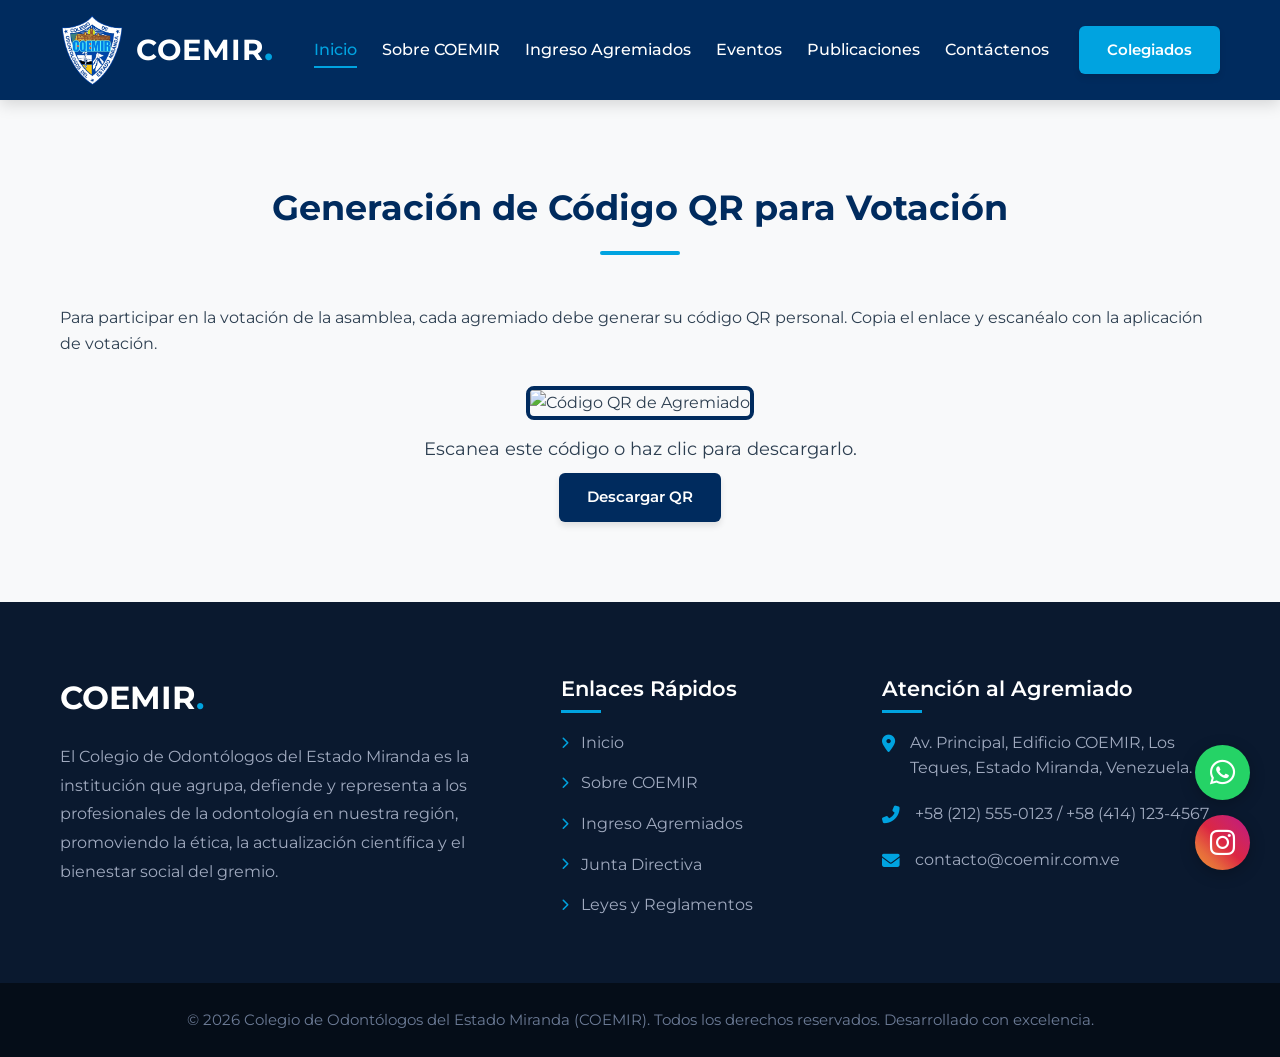
==== agremiados.html @ 99096fc9 "Add files via upload" ====
<!DOCTYPE html>
<html lang="es">

<head>
    <meta charset="UTF-8">
    <meta name="viewport" content="width=device-width, initial-scale=1.0">
    <meta name="description"
        content="Página privada de ingreso de agremiados del COEMIR – generación de código QR para votación.">
    <title>Ingreso Agremiados | COEMIR</title>
    <!-- Google Fonts: Montserrat -->
    <link rel="preconnect" href="https://fonts.googleapis.com">
    <link rel="preconnect" href="https://fonts.gstatic.com" crossorigin>
    <link href="https://fonts.googleapis.com/css2?family=Montserrat:wght@300;400;500;600;700&display=swap"
        rel="stylesheet">
    <!-- FontAwesome for Icons -->
    <link rel="stylesheet" href="https://cdnjs.cloudflare.com/ajax/libs/font-awesome/6.4.0/css/all.min.css">
    <link rel="stylesheet" href="styles.css">
</head>

<body>
    <!-- HEADER -->
    <header class="header">
        <div class="container header-container">
            <div class="logo">
                <a href="index.html">
                    <img src="COEMIR.png" alt="COEMIR - Inicio" class="logo-img">
                    <h1>COEMIR</h1>
                </a>
            </div>
            <button class="mobile-menu-toggle" id="mobile-menu-toggle" aria-label="Abrir menú">
                <i class="fas fa-bars"></i>
            </button>
            <nav class="main-nav" id="main-nav">
                <ul class="nav-links">
                    <li><a href="index.html" class="active">Inicio</a></li>
                    <li><a href="#">Sobre COEMIR</a></li>
                    <li><a href="agremiados.html">Ingreso Agremiados</a></li>
                    <li><a href="#">Eventos</a></li>
                    <li><a href="#">Publicaciones</a></li>
                    <li><a href="contacto.html">Contáctenos</a></li>
                </ul>
                <a href="#" class="btn btn-secondary">Colegiados</a>
            </nav>
        </div>
    </header>

    <!-- AGREMIA DOS SECTION -->
    <section class="agremiados-section section-bg" style="padding: 80px 0;">
        <div class="container">
            <div class="section-header">
                <h2>Generación de Código QR para Votación</h2>
                <div class="divider"></div>
            </div>
            <p class="intro-text">Para participar en la votación de la asamblea, cada agremiado debe generar su código
                QR personal. Copia el enlace y escanéalo con la aplicación de votación.</p>
            <div class="qr-generator" style="margin-top: 30px; text-align: center;">
                <!-- Placeholder QR image – reemplazar con generación dinámica cuando sea necesario -->
                <img src="https://api.qrserver.com/v1/create-qr-code/?size=200x200&data=COEMIR-AGREMIADO"
                    alt="Código QR de Agremiado" class="qr-image"
                    style="border: 4px solid var(--primary-color); border-radius: 8px;">
                <p style="margin-top: 15px; font-size: 1.1rem; color: var(--text-dark);">Escanea este código o haz clic
                    para descargarlo.</p>
                <a href="https://api.qrserver.com/v1/create-qr-code/?size=200x200&data=COEMIR-AGREMIADO"
                    download="coemir-qr.png" class="btn btn-primary"
                    style="margin-top: 10px; display: inline-block;">Descargar QR</a>
            </div>
        </div>
    </section>

    <!-- BOTONES FLOTANTES -->
    <div class="floating-social">
        <a href="https://wa.me/582125550123" class="float-btn whatsapp" aria-label="Contáctanos por WhatsApp"><i
                class="fab fa-whatsapp"></i></a>
        <a href="#" class="float-btn instagram" aria-label="Síguenos en Instagram"><i class="fab fa-instagram"></i></a>
    </div>

    <!-- FOOTER -->
    <footer class="footer">
        <div class="container footer-grid">
            <div class="footer-about">
                <h2 class="footer-logo">COEMIR</h2>
                <p>El Colegio de Odontólogos del Estado Miranda es la institución que agrupa, defiende y representa a
                    los profesionales de la odontología en nuestra región, promoviendo la ética, la actualización
                    científica y el bienestar social del gremio.</p>
            </div>
            <div class="footer-links">
                <h3>Enlaces Rápidos</h3>
                <ul>
                    <li><a href="index.html"><i class="fas fa-chevron-right"></i> Inicio</a></li>
                    <li><a href="#"><i class="fas fa-chevron-right"></i> Sobre COEMIR</a></li>
                    <li><a href="agremiados.html"><i class="fas fa-chevron-right"></i> Ingreso Agremiados</a></li>
                    <li><a href="#"><i class="fas fa-chevron-right"></i> Junta Directiva</a></li>
                    <li><a href="#"><i class="fas fa-chevron-right"></i> Leyes y Reglamentos</a></li>
                </ul>
            </div>
            <div class="footer-contact">
                <h3>Atención al Agremiado</h3>
                <p><i class="fas fa-map-marker-alt"></i> Av. Principal, Edificio COEMIR, Los Teques, Estado Miranda,
                    Venezuela.</p>
                <p><i class="fas fa-phone-alt"></i> +58 (212) 555‑0123 / +58 (414) 123‑4567</p>
                <p><i class="fas fa-envelope"></i> contacto@coemir.com.ve</p>
            </div>
        </div>
        <div class="footer-bottom">
            <div class="container">
                <p>&copy; 2026 Colegio de Odontólogos del Estado Miranda (COEMIR). Todos los derechos reservados.
                    Desarrollado con excelencia.</p>
            </div>
        </div>
    </footer>

    <!-- Scripts -->
    <script src="script.js"></script>
</body>

</html>
---- styles.css ----
/* VARIABLES DE IDENTIDAD VISUAL Y DISEÑO */
:root {
    /* Colores Principales (Extraídos de las indicaciones) */
    --primary-color: #002B5E;
    /* Azul oscuro rey (Borde del escudo) */
    --primary-light: #003e87;
    --secondary-color: #00A3E0;
    /* Azul claro / Celeste (Letras COEMIR) */
    --secondary-dark: #0084b5;

    /* Colores Neutros y Fondos */
    --bg-light: #F8F9FA;
    /* Gris muy claro para alternar secciones */
    --bg-white: #FFFFFF;
    --text-dark: #2C3E50;
    --text-muted: #6C757D;
    --border-color: #E9ECEF;
    --footer-bg: #0A192F;
    /* Fondo ultra oscuro para el footer */
}

/* RESET BÁSICO Y TIPOGRAFÍA */
* {
    margin: 0;
    padding: 0;
    box-sizing: border-box;
}

body {
    font-family: 'Montserrat', sans-serif;
    color: var(--text-dark);
    line-height: 1.6;
    background-color: var(--bg-white);
    overflow-x: hidden;
}

a {
    text-decoration: none;
    color: inherit;
    transition: all 0.3s ease;
}

ul {
    list-style: none;
}

.container {
    width: 100%;
    max-width: 1200px;
    margin: 0 auto;
    padding: 0 20px;
}

/* COMPONENTES: BOTONES */
.btn {
    display: inline-block;
    padding: 12px 28px;
    border-radius: 6px;
    font-weight: 600;
    font-size: 0.95rem;
    text-align: center;
    cursor: pointer;
    border: none;
    transition: all 0.3s cubic-bezier(0.25, 0.8, 0.25, 1);
    box-shadow: 0 4px 6px rgba(0, 0, 0, 0.1);
}

.btn:active {
    transform: translateY(2px);
}

.btn-primary {
    background-color: var(--primary-color);
    color: var(--bg-white);
}

.btn-primary:hover {
    background-color: var(--primary-light);
    color: var(--bg-white);
    box-shadow: 0 6px 12px rgba(0, 43, 94, 0.2);
}

.btn-secondary {
    background-color: var(--secondary-color);
    color: var(--bg-white);
}

.btn-secondary:hover {
    background-color: var(--secondary-dark);
    color: var(--bg-white);
    box-shadow: 0 6px 12px rgba(0, 163, 224, 0.25);
}

.btn-outline {
    background-color: transparent;
    color: var(--primary-color);
    border: 2px solid var(--primary-color);
    box-shadow: none;
}

.btn-outline:hover {
    background-color: var(--primary-color);
    color: var(--bg-white);
    box-shadow: 0 4px 8px rgba(0, 43, 94, 0.15);
}

/* 1. HEADER (FIJO) Y NAVEGACIÓN (Mobile First) */
.header {
    background-color: var(--primary-color);
    color: var(--bg-white);
    position: sticky;
    top: 0;
    width: 100%;
    z-index: 1000;
    box-shadow: 0 4px 15px rgba(0, 0, 0, 0.15);
}

.header-container {
    display: flex;
    justify-content: space-between;
    align-items: center;
    padding: 15px 20px;
}

.logo a {
    display: flex;
    align-items: center;
    gap: 12px;
}

.logo-img {
    max-height: 70px;
    width: auto;
    display: block;
    object-fit: contain;
}

.logo h1 {
    font-size: 1.8rem;
    font-weight: 700;
    color: var(--bg-white);
    letter-spacing: 1px;
    margin: 0;
}

.logo h1::after {
    content: '.';
    color: var(--secondary-color);
    font-size: 2.2rem;
    line-height: 0;
}

/* Menú Móvil - Toggle */
.mobile-menu-toggle {
    display: block;
    background: transparent;
    border: none;
    color: var(--bg-white);
    font-size: 1.6rem;
    cursor: pointer;
    transition: color 0.3s;
}

.mobile-menu-toggle:hover {
    color: var(--secondary-color);
}

/* Navegación principal */
.main-nav {
    display: none;
    width: 100%;
    position: absolute;
    top: 100%;
    left: 0;
    background-color: var(--primary-color);
    flex-direction: column;
    padding: 0 20px 25px 20px;
    box-shadow: 0 10px 15px rgba(0, 0, 0, 0.1);
}

.main-nav.show {
    display: flex;
    animation: fadeInDown 0.3s ease forwards;
}

@keyframes fadeInDown {
    from {
        opacity: 0;
        transform: translateY(-10px);
    }

    to {
        opacity: 1;
        transform: translateY(0);
    }
}

.nav-links {
    display: flex;
    flex-direction: column;
    gap: 15px;
    margin-bottom: 25px;
    margin-top: 10px;
}

.nav-links li a {
    font-weight: 500;
    font-size: 1rem;
    padding: 8px 0;
    display: block;
    position: relative;
}

.nav-links li a:hover,
.nav-links li a.active {
    color: var(--secondary-color);
}

/* Animación sutil en los enlaces */
.nav-links li a::after {
    content: '';
    position: absolute;
    bottom: 0;
    left: 0;
    width: 0;
    height: 2px;
    background-color: var(--secondary-color);
    transition: width 0.3s ease;
}

.nav-links li a:hover::after,
.nav-links li a.active::after {
    width: 100%;
}

/* Diseño Desktop del Header */
@media (min-width: 992px) {
    .mobile-menu-toggle {
        display: none;
    }

    .main-nav {
        display: flex;
        position: static;
        flex-direction: row;
        align-items: center;
        width: auto;
        padding: 0;
        box-shadow: none;
        animation: none;
    }

    .nav-links {
        flex-direction: row;
        gap: 25px;
        margin-bottom: 0;
        margin-right: 30px;
        margin-top: 0;
    }

    .nav-links li a {
        padding: 5px 0;
    }
}

/* 2. HERO SECTION */
.hero {
    position: relative;
    height: 80vh;
    min-height: 550px;
    background-image: url('https://images.unsplash.com/photo-1598256989800-fea5ce5146f2?auto=format&fit=crop&q=80&w=1920');
    background-size: cover;
    background-position: center;
    background-repeat: no-repeat;
    display: flex;
    align-items: center;
    justify-content: center;
    text-align: center;
    color: var(--bg-white);
}

.hero-overlay {
    position: absolute;
    top: 0;
    left: 0;
    width: 100%;
    height: 100%;
    /* Gradiente oscuro basado en el color primario */
    background: linear-gradient(to right, rgba(0, 43, 94, 0.85), rgba(0, 43, 94, 0.6));
    z-index: 1;
}

.hero-content {
    position: relative;
    z-index: 2;
    max-width: 850px;
    padding: 20px;
}

.hero-content h2 {
    font-size: 2.2rem;
    font-weight: 700;
    margin-bottom: 25px;
    line-height: 1.2;
    text-shadow: 2px 2px 5px rgba(0, 0, 0, 0.3);
}

.hero-content p {
    font-size: 1.1rem;
    margin-bottom: 35px;
    font-weight: 400;
    opacity: 0.95;
}

/* Controles carrusel */
.carousel-control {
    position: absolute;
    top: 50%;
    transform: translateY(-50%);
    background: rgba(255, 255, 255, 0.15);
    color: var(--bg-white);
    border: 2px solid transparent;
    width: 55px;
    height: 55px;
    border-radius: 50%;
    font-size: 1.5rem;
    cursor: pointer;
    z-index: 2;
    transition: all 0.3s;
    display: none;
    /* Oculto en móvil */
    backdrop-filter: blur(5px);
}

.carousel-control:hover {
    background: var(--secondary-color);
    border-color: var(--secondary-color);
    transform: translateY(-50%) scale(1.05);
}

.carousel-control.prev {
    left: 30px;
}

.carousel-control.next {
    right: 30px;
}

@media (min-width: 768px) {
    .hero-content h2 {
        font-size: 3.5rem;
    }

    .hero-content p {
        font-size: 1.3rem;
    }

    .carousel-control {
        display: flex;
        align-items: center;
        justify-content: center;
    }
}

/* 3. SECCIÓN CONTENIDO 1: NOTICIAS Y EVENTOS */
.section-bg {
    background-color: var(--bg-light);
    /* Fondo alternativo */
    padding: 80px 0;
}

.section-header {
    text-align: center;
    margin-bottom: 50px;
}

.section-header h2 {
    font-size: 2.2rem;
    color: var(--primary-color);
    margin-bottom: 15px;
    font-weight: 700;
}

.divider {
    height: 4px;
    width: 80px;
    background-color: var(--secondary-color);
    margin: 0 auto;
    border-radius: 4px;
}

/* CSS Grid para las Tarjetas */
.cards-grid {
    display: grid;
    grid-template-columns: 1fr;
    gap: 30px;
    margin-bottom: 10px;
}

@media (min-width: 768px) {
    .cards-grid {
        grid-template-columns: repeat(2, 1fr);
    }
}

@media (min-width: 1024px) {
    .cards-grid {
        grid-template-columns: repeat(3, 1fr);
    }
}

.card {
    background: var(--bg-white);
    border-radius: 12px;
    overflow: hidden;
    box-shadow: 0 10px 30px rgba(0, 0, 0, 0.06);
    transition: transform 0.3s ease, box-shadow 0.3s ease;
    display: flex;
    flex-direction: column;
}

.card:hover {
    transform: translateY(-10px);
    box-shadow: 0 15px 40px rgba(0, 0, 0, 0.12);
}

.card-img-top {
    height: 220px;
    background-size: cover;
    background-position: center;
    transition: transform 0.5s ease;
}

.card:hover .card-img-top {
    transform: scale(1.05);
}

/* Wrapper necesario por el overflow: hidden y el transform de la imagen */
.card {
    position: relative;
    z-index: 1;
}

.card-img-top {
    position: relative;
    z-index: 0;
}

.card-body {
    position: relative;
    z-index: 2;
    background: var(--bg-white);
}

.card-body {
    padding: 30px;
    flex-grow: 1;
    display: flex;
    flex-direction: column;
}

.card-date {
    display: inline-block;
    font-size: 0.85rem;
    color: var(--secondary-color);
    margin-bottom: 15px;
    font-weight: 600;
    text-transform: uppercase;
    letter-spacing: 0.5px;
}

.card-body h3 {
    font-size: 1.3rem;
    color: var(--primary-color);
    margin-bottom: 15px;
    line-height: 1.4;
    font-weight: 700;
}

.card-body p {
    color: var(--text-muted);
    font-size: 0.95rem;
    margin-bottom: 25px;
    flex-grow: 1;
}

.read-more {
    font-weight: 600;
    color: var(--primary-color);
    display: inline-flex;
    align-items: center;
    gap: 8px;
    font-size: 0.95rem;
}

.read-more i {
    transition: transform 0.3s ease;
}

.read-more:hover {
    color: var(--secondary-color);
}

.read-more:hover i {
    transform: translateX(5px);
}

/* 4. SECCIÓN CONTENIDO 2: INFORMACIÓN Y SERVICIOS */
.services {
    padding: 90px 0;
    background-color: var(--bg-white);
    /* Fondo principal */
}

.services-container {
    display: grid;
    grid-template-columns: 1fr;
    gap: 30px;
}

@media (min-width: 768px) {
    .services-container {
        grid-template-columns: repeat(3, 1fr);
    }
}

.service-box {
    padding: 50px 30px;
    background: var(--bg-white);
    border-radius: 12px;
    text-align: center;
    border: 1px solid var(--border-color);
    border-bottom: 5px solid transparent;
    transition: all 0.3s ease;
}

.service-box:hover {
    border-bottom-color: var(--secondary-color);
    transform: translateY(-5px);
    box-shadow: 0 15px 30px rgba(0, 0, 0, 0.08);
}

.service-box.highlighted {
    background: var(--primary-color);
    color: var(--bg-white);
    border-color: var(--primary-color);
    border-bottom-color: var(--secondary-color);
}

.service-box.highlighted:hover {
    box-shadow: 0 15px 30px rgba(0, 43, 94, 0.2);
}

.service-icon {
    font-size: 3.5rem;
    color: var(--secondary-color);
    margin-bottom: 25px;
    transition: transform 0.3s ease;
}

.service-box:hover .service-icon {
    transform: scale(1.1);
}

.service-box h3 {
    font-size: 1.4rem;
    margin-bottom: 20px;
    color: var(--primary-color);
    font-weight: 700;
}

.service-box.highlighted h3 {
    color: var(--bg-white);
}

.service-box p {
    color: var(--text-muted);
    margin-bottom: 30px;
    font-size: 1rem;
}

.service-box.highlighted p {
    color: rgba(255, 255, 255, 0.85);
}

.btn-link {
    font-weight: 600;
    color: var(--primary-color);
    display: inline-flex;
    align-items: center;
    gap: 5px;
    font-size: 1rem;
}

.service-box.highlighted .btn-link {
    color: var(--secondary-color);
}

.btn-link:hover {
    color: var(--secondary-color);
}

.service-box.highlighted .btn-link:hover {
    color: var(--bg-white);
}

/* 5. BOTONES FLOTANTES */
.floating-social {
    position: fixed;
    bottom: 30px;
    right: 30px;
    display: flex;
    flex-direction: column;
    gap: 15px;
    z-index: 1000;
}

.float-btn {
    width: 55px;
    height: 55px;
    border-radius: 50%;
    display: flex;
    align-items: center;
    justify-content: center;
    color: white;
    font-size: 1.8rem;
    box-shadow: 0 4px 15px rgba(0, 0, 0, 0.25);
    transition: all 0.3s cubic-bezier(0.175, 0.885, 0.32, 1.275);
}

.float-btn:hover {
    transform: scale(1.15);
    color: white;
}

.whatsapp {
    background-color: #25D366;
}

.whatsapp:hover {
    background-color: #20b858;
}

.instagram {
    background: linear-gradient(45deg, #f09433 0%, #e6683c 25%, #dc2743 50%, #cc2366 75%, #bc1888 100%);
}

.instagram:hover {
    box-shadow: 0 6px 20px rgba(188, 24, 136, 0.4);
}

/* 6. FOOTER */
.footer {
    background-color: var(--footer-bg);
    color: #a0aabf;
    padding-top: 70px;
}

.footer-grid {
    display: grid;
    grid-template-columns: 1fr;
    gap: 50px;
    margin-bottom: 50px;
}

@media (min-width: 768px) {
    .footer-grid {
        grid-template-columns: repeat(2, 1fr);
    }
}

@media (min-width: 1024px) {
    .footer-grid {
        grid-template-columns: 2fr 1.2fr 1.5fr;
        /* Proporciones ajustadas */
    }
}

.footer h3 {
    color: var(--bg-white);
    margin-bottom: 25px;
    font-size: 1.3rem;
    font-weight: 600;
    position: relative;
    display: inline-block;
}

.footer h3::after {
    content: '';
    position: absolute;
    left: 0;
    bottom: -8px;
    width: 40px;
    height: 3px;
    background-color: var(--secondary-color);
}

.footer-logo {
    font-size: 2rem;
    color: var(--bg-white);
    margin-bottom: 20px;
    font-weight: 700;
}

.footer-logo::after {
    content: '.';
    color: var(--secondary-color);
}

.footer-about p {
    line-height: 1.8;
}

.footer-links ul li {
    margin-bottom: 15px;
}

.footer-links ul li a {
    display: flex;
    align-items: center;
    gap: 12px;
    transition: all 0.3s ease;
}

.footer-links ul li a i {
    font-size: 0.75rem;
    color: var(--secondary-color);
    transition: transform 0.3s ease;
}

.footer-links ul li a:hover {
    color: var(--secondary-color);
    padding-left: 8px;
}

.footer-links ul li a:hover i {
    transform: translateX(3px);
}

.footer-contact p {
    display: flex;
    align-items: flex-start;
    gap: 15px;
    margin-bottom: 20px;
    line-height: 1.6;
}

.footer-contact i {
    color: var(--secondary-color);
    margin-top: 5px;
    font-size: 1.1rem;
}

.footer-bottom {
    background-color: #050d18;
    padding: 25px 0;
    text-align: center;
    font-size: 0.95rem;
    color: #6c7b96;
} 

/* Contact Cards */
.contact-cards {
    display: grid;
    gap: 30px;
    grid-template-columns: repeat(auto-fit, minmax(260px, 1fr));
    margin-top: 40px;
}

.contact-card {
    background: var(--bg-white);
    border-radius: 12px;
    box-shadow: 0 4px 12px rgba(0, 0, 0, 0.08);
    padding: 20px;
    display: flex;
    flex-direction: column;
    gap: 15px;
}

.contact-card .card-title {
    font-size: 1.2rem;
    font-weight: 600;
    color: var(--primary-color);
    display: flex;
    align-items: center;
    gap: 8px;
    margin-bottom: 10px;
}

.contact-card .card-box {
    background: #F4F7FB;
    border-radius: 8px;
    padding: 12px;
    color: var(--text-dark);
    line-height: 1.5;
    font-size: 0.95rem;
}

@media (max-width: 767px) {
    .contact-cards {
        grid-template-columns: 1fr;
    }
}
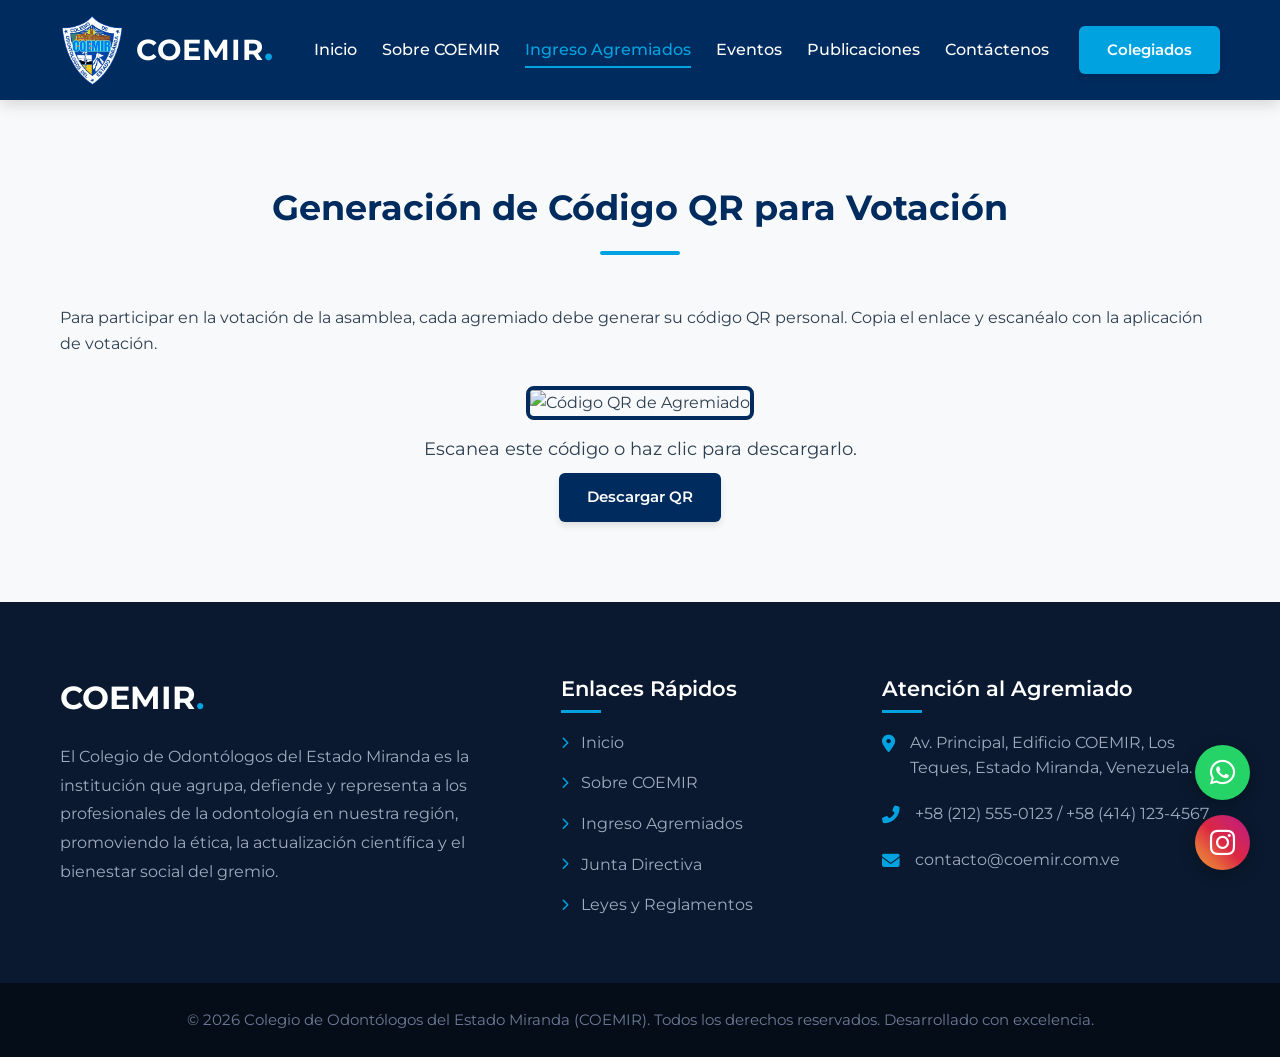
==== commit 84f9bbdd: "fix: Menu and folder structure" ====
--- a/agremiados.html
+++ b/agremiados.html
@@ -1,116 +1,178 @@
-<!DOCTYPE html>
+<!doctype html>
 <html lang="es">
-
-<head>
-    <meta charset="UTF-8">
-    <meta name="viewport" content="width=device-width, initial-scale=1.0">
-    <meta name="description"
-        content="Página privada de ingreso de agremiados del COEMIR – generación de código QR para votación.">
+  <head>
+    <meta charset="UTF-8" />
+    <meta name="viewport" content="width=device-width, initial-scale=1.0" />
+    <meta
+      name="description"
+      content="Página privada de ingreso de agremiados del COEMIR – generación de código QR para votación."
+    />
     <title>Ingreso Agremiados | COEMIR</title>
     <!-- Google Fonts: Montserrat -->
-    <link rel="preconnect" href="https://fonts.googleapis.com">
-    <link rel="preconnect" href="https://fonts.gstatic.com" crossorigin>
-    <link href="https://fonts.googleapis.com/css2?family=Montserrat:wght@300;400;500;600;700&display=swap"
-        rel="stylesheet">
+    <link rel="preconnect" href="https://fonts.googleapis.com" />
+    <link rel="preconnect" href="https://fonts.gstatic.com" crossorigin />
+    <link
+      href="https://fonts.googleapis.com/css2?family=Montserrat:wght@300;400;500;600;700&display=swap"
+      rel="stylesheet"
+    />
     <!-- FontAwesome for Icons -->
-    <link rel="stylesheet" href="https://cdnjs.cloudflare.com/ajax/libs/font-awesome/6.4.0/css/all.min.css">
-    <link rel="stylesheet" href="styles.css">
-</head>
+    <link
+      rel="stylesheet"
+      href="https://cdnjs.cloudflare.com/ajax/libs/font-awesome/6.4.0/css/all.min.css"
+    />
+    <link rel="stylesheet" href="styles/styles.css" />
+  </head>
 
-<body>
+  <body>
     <!-- HEADER -->
     <header class="header">
-        <div class="container header-container">
-            <div class="logo">
-                <a href="index.html">
-                    <img src="COEMIR.png" alt="COEMIR - Inicio" class="logo-img">
-                    <h1>COEMIR</h1>
-                </a>
-            </div>
-            <button class="mobile-menu-toggle" id="mobile-menu-toggle" aria-label="Abrir menú">
-                <i class="fas fa-bars"></i>
-            </button>
-            <nav class="main-nav" id="main-nav">
-                <ul class="nav-links">
-                    <li><a href="index.html" class="active">Inicio</a></li>
-                    <li><a href="#">Sobre COEMIR</a></li>
-                    <li><a href="agremiados.html">Ingreso Agremiados</a></li>
-                    <li><a href="#">Eventos</a></li>
-                    <li><a href="#">Publicaciones</a></li>
-                    <li><a href="contacto.html">Contáctenos</a></li>
-                </ul>
-                <a href="#" class="btn btn-secondary">Colegiados</a>
-            </nav>
+      <div class="container header-container">
+        <div class="logo">
+          <a href="index.html">
+            <img
+              src="images/COEMIR.png"
+              alt="COEMIR - Inicio"
+              class="logo-img"
+            />
+            <h1>COEMIR</h1>
+          </a>
         </div>
+        <button
+          class="mobile-menu-toggle"
+          id="mobile-menu-toggle"
+          aria-label="Abrir menú"
+        >
+          <i class="fas fa-bars"></i>
+        </button>
+        <nav class="main-nav" id="main-nav">
+          <ul class="nav-links">
+            <li><a href="index.html">Inicio</a></li>
+            <li><a href="#">Sobre COEMIR</a></li>
+            <li>
+              <a href="agremiados.html" class="active">Ingreso Agremiados</a>
+            </li>
+            <li><a href="#">Eventos</a></li>
+            <li><a href="#">Publicaciones</a></li>
+            <li><a href="contacto.html">Contáctenos</a></li>
+          </ul>
+          <a href="#" class="btn btn-secondary">Colegiados</a>
+        </nav>
+      </div>
     </header>
 
     <!-- AGREMIA DOS SECTION -->
-    <section class="agremiados-section section-bg" style="padding: 80px 0;">
-        <div class="container">
-            <div class="section-header">
-                <h2>Generación de Código QR para Votación</h2>
-                <div class="divider"></div>
-            </div>
-            <p class="intro-text">Para participar en la votación de la asamblea, cada agremiado debe generar su código
-                QR personal. Copia el enlace y escanéalo con la aplicación de votación.</p>
-            <div class="qr-generator" style="margin-top: 30px; text-align: center;">
-                <!-- Placeholder QR image – reemplazar con generación dinámica cuando sea necesario -->
-                <img src="https://api.qrserver.com/v1/create-qr-code/?size=200x200&data=COEMIR-AGREMIADO"
-                    alt="Código QR de Agremiado" class="qr-image"
-                    style="border: 4px solid var(--primary-color); border-radius: 8px;">
-                <p style="margin-top: 15px; font-size: 1.1rem; color: var(--text-dark);">Escanea este código o haz clic
-                    para descargarlo.</p>
-                <a href="https://api.qrserver.com/v1/create-qr-code/?size=200x200&data=COEMIR-AGREMIADO"
-                    download="coemir-qr.png" class="btn btn-primary"
-                    style="margin-top: 10px; display: inline-block;">Descargar QR</a>
-            </div>
+    <section class="agremiados-section section-bg" style="padding: 80px 0">
+      <div class="container">
+        <div class="section-header">
+          <h2>Generación de Código QR para Votación</h2>
+          <div class="divider"></div>
         </div>
+        <p class="intro-text">
+          Para participar en la votación de la asamblea, cada agremiado debe
+          generar su código QR personal. Copia el enlace y escanéalo con la
+          aplicación de votación.
+        </p>
+        <div class="qr-generator" style="margin-top: 30px; text-align: center">
+          <!-- Placeholder QR image – reemplazar con generación dinámica cuando sea necesario -->
+          <img
+            src="https://api.qrserver.com/v1/create-qr-code/?size=200x200&data=COEMIR-AGREMIADO"
+            alt="Código QR de Agremiado"
+            class="qr-image"
+            style="border: 4px solid var(--primary-color); border-radius: 8px"
+          />
+          <p
+            style="margin-top: 15px; font-size: 1.1rem; color: var(--text-dark)"
+          >
+            Escanea este código o haz clic para descargarlo.
+          </p>
+          <a
+            href="https://api.qrserver.com/v1/create-qr-code/?size=200x200&data=COEMIR-AGREMIADO"
+            download="coemir-qr.png"
+            class="btn btn-primary"
+            style="margin-top: 10px; display: inline-block"
+            >Descargar QR</a
+          >
+        </div>
+      </div>
     </section>
 
     <!-- BOTONES FLOTANTES -->
     <div class="floating-social">
-        <a href="https://wa.me/582125550123" class="float-btn whatsapp" aria-label="Contáctanos por WhatsApp"><i
-                class="fab fa-whatsapp"></i></a>
-        <a href="#" class="float-btn instagram" aria-label="Síguenos en Instagram"><i class="fab fa-instagram"></i></a>
+      <a
+        href="https://wa.me/582125550123"
+        class="float-btn whatsapp"
+        aria-label="Contáctanos por WhatsApp"
+        ><i class="fab fa-whatsapp"></i
+      ></a>
+      <a href="#" class="float-btn instagram" aria-label="Síguenos en Instagram"
+        ><i class="fab fa-instagram"></i
+      ></a>
     </div>
 
     <!-- FOOTER -->
     <footer class="footer">
-        <div class="container footer-grid">
-            <div class="footer-about">
-                <h2 class="footer-logo">COEMIR</h2>
-                <p>El Colegio de Odontólogos del Estado Miranda es la institución que agrupa, defiende y representa a
-                    los profesionales de la odontología en nuestra región, promoviendo la ética, la actualización
-                    científica y el bienestar social del gremio.</p>
-            </div>
-            <div class="footer-links">
-                <h3>Enlaces Rápidos</h3>
-                <ul>
-                    <li><a href="index.html"><i class="fas fa-chevron-right"></i> Inicio</a></li>
-                    <li><a href="#"><i class="fas fa-chevron-right"></i> Sobre COEMIR</a></li>
-                    <li><a href="agremiados.html"><i class="fas fa-chevron-right"></i> Ingreso Agremiados</a></li>
-                    <li><a href="#"><i class="fas fa-chevron-right"></i> Junta Directiva</a></li>
-                    <li><a href="#"><i class="fas fa-chevron-right"></i> Leyes y Reglamentos</a></li>
-                </ul>
-            </div>
-            <div class="footer-contact">
-                <h3>Atención al Agremiado</h3>
-                <p><i class="fas fa-map-marker-alt"></i> Av. Principal, Edificio COEMIR, Los Teques, Estado Miranda,
-                    Venezuela.</p>
-                <p><i class="fas fa-phone-alt"></i> +58 (212) 555‑0123 / +58 (414) 123‑4567</p>
-                <p><i class="fas fa-envelope"></i> contacto@coemir.com.ve</p>
-            </div>
+      <div class="container footer-grid">
+        <div class="footer-about">
+          <h2 class="footer-logo">COEMIR</h2>
+          <p>
+            El Colegio de Odontólogos del Estado Miranda es la institución que
+            agrupa, defiende y representa a los profesionales de la odontología
+            en nuestra región, promoviendo la ética, la actualización científica
+            y el bienestar social del gremio.
+          </p>
         </div>
-        <div class="footer-bottom">
-            <div class="container">
-                <p>&copy; 2026 Colegio de Odontólogos del Estado Miranda (COEMIR). Todos los derechos reservados.
-                    Desarrollado con excelencia.</p>
-            </div>
+        <div class="footer-links">
+          <h3>Enlaces Rápidos</h3>
+          <ul>
+            <li>
+              <a href="index.html"
+                ><i class="fas fa-chevron-right"></i> Inicio</a
+              >
+            </li>
+            <li>
+              <a href="#"><i class="fas fa-chevron-right"></i> Sobre COEMIR</a>
+            </li>
+            <li>
+              <a href="agremiados.html"
+                ><i class="fas fa-chevron-right"></i> Ingreso Agremiados</a
+              >
+            </li>
+            <li>
+              <a href="#"
+                ><i class="fas fa-chevron-right"></i> Junta Directiva</a
+              >
+            </li>
+            <li>
+              <a href="#"
+                ><i class="fas fa-chevron-right"></i> Leyes y Reglamentos</a
+              >
+            </li>
+          </ul>
         </div>
+        <div class="footer-contact">
+          <h3>Atención al Agremiado</h3>
+          <p>
+            <i class="fas fa-map-marker-alt"></i> Av. Principal, Edificio
+            COEMIR, Los Teques, Estado Miranda, Venezuela.
+          </p>
+          <p>
+            <i class="fas fa-phone-alt"></i> +58 (212) 555‑0123 / +58 (414)
+            123‑4567
+          </p>
+          <p><i class="fas fa-envelope"></i> contacto@coemir.com.ve</p>
+        </div>
+      </div>
+      <div class="footer-bottom">
+        <div class="container">
+          <p>
+            &copy; 2026 Colegio de Odontólogos del Estado Miranda (COEMIR).
+            Todos los derechos reservados. Desarrollado con excelencia.
+          </p>
+        </div>
+      </div>
     </footer>
 
     <!-- Scripts -->
-    <script src="script.js"></script>
-</body>
-
-</html>+    <script src="scripts/script.js"></script>
+  </body>
+</html>
--- a/styles/styles.css
+++ b/styles/styles.css
@@ -0,0 +1,803 @@
+/* VARIABLES DE IDENTIDAD VISUAL Y DISEÑO */
+:root {
+    /* Colores Principales (Extraídos de las indicaciones) */
+    --primary-color: #002B5E;
+    /* Azul oscuro rey (Borde del escudo) */
+    --primary-light: #003e87;
+    --secondary-color: #00A3E0;
+    /* Azul claro / Celeste (Letras COEMIR) */
+    --secondary-dark: #0084b5;
+
+    /* Colores Neutros y Fondos */
+    --bg-light: #F8F9FA;
+    /* Gris muy claro para alternar secciones */
+    --bg-white: #FFFFFF;
+    --text-dark: #2C3E50;
+    --text-muted: #6C757D;
+    --border-color: #E9ECEF;
+    --footer-bg: #0A192F;
+    /* Fondo ultra oscuro para el footer */
+}
+
+/* RESET BÁSICO Y TIPOGRAFÍA */
+* {
+    margin: 0;
+    padding: 0;
+    box-sizing: border-box;
+}
+
+body {
+    font-family: 'Montserrat', sans-serif;
+    color: var(--text-dark);
+    line-height: 1.6;
+    background-color: var(--bg-white);
+    overflow-x: hidden;
+}
+
+a {
+    text-decoration: none;
+    color: inherit;
+    transition: all 0.3s ease;
+}
+
+ul {
+    list-style: none;
+}
+
+.container {
+    width: 100%;
+    max-width: 1200px;
+    margin: 0 auto;
+    padding: 0 20px;
+}
+
+/* COMPONENTES: BOTONES */
+.btn {
+    display: inline-block;
+    padding: 12px 28px;
+    border-radius: 6px;
+    font-weight: 600;
+    font-size: 0.95rem;
+    text-align: center;
+    cursor: pointer;
+    border: none;
+    transition: all 0.3s cubic-bezier(0.25, 0.8, 0.25, 1);
+    box-shadow: 0 4px 6px rgba(0, 0, 0, 0.1);
+}
+
+.btn:active {
+    transform: translateY(2px);
+}
+
+.btn-primary {
+    background-color: var(--primary-color);
+    color: var(--bg-white);
+}
+
+.btn-primary:hover {
+    background-color: var(--primary-light);
+    color: var(--bg-white);
+    box-shadow: 0 6px 12px rgba(0, 43, 94, 0.2);
+}
+
+.btn-secondary {
+    background-color: var(--secondary-color);
+    color: var(--bg-white);
+}
+
+.btn-secondary:hover {
+    background-color: var(--secondary-dark);
+    color: var(--bg-white);
+    box-shadow: 0 6px 12px rgba(0, 163, 224, 0.25);
+}
+
+.btn-outline {
+    background-color: transparent;
+    color: var(--primary-color);
+    border: 2px solid var(--primary-color);
+    box-shadow: none;
+}
+
+.btn-outline:hover {
+    background-color: var(--primary-color);
+    color: var(--bg-white);
+    box-shadow: 0 4px 8px rgba(0, 43, 94, 0.15);
+}
+
+/* 1. HEADER (FIJO) Y NAVEGACIÓN (Mobile First) */
+.header {
+    background-color: var(--primary-color);
+    color: var(--bg-white);
+    position: sticky;
+    top: 0;
+    width: 100%;
+    z-index: 1000;
+    box-shadow: 0 4px 15px rgba(0, 0, 0, 0.15);
+}
+
+.header-container {
+    display: flex;
+    justify-content: space-between;
+    align-items: center;
+    padding: 15px 20px;
+}
+
+.logo a {
+    display: flex;
+    align-items: center;
+    gap: 12px;
+}
+
+.logo-img {
+    max-height: 70px;
+    width: auto;
+    display: block;
+    object-fit: contain;
+}
+
+.logo h1 {
+    font-size: 1.8rem;
+    font-weight: 700;
+    color: var(--bg-white);
+    letter-spacing: 1px;
+    margin: 0;
+}
+
+.logo h1::after {
+    content: '.';
+    color: var(--secondary-color);
+    font-size: 2.2rem;
+    line-height: 0;
+}
+
+/* Menú Móvil - Toggle */
+.mobile-menu-toggle {
+    display: block;
+    background: transparent;
+    border: none;
+    color: var(--bg-white);
+    font-size: 1.6rem;
+    cursor: pointer;
+    transition: color 0.3s;
+}
+
+.mobile-menu-toggle:hover {
+    color: var(--secondary-color);
+}
+
+/* Navegación principal */
+.main-nav {
+    display: none;
+    width: 100%;
+    position: absolute;
+    top: 100%;
+    left: 0;
+    background-color: var(--primary-color);
+    flex-direction: column;
+    padding: 0 20px 25px 20px;
+    box-shadow: 0 10px 15px rgba(0, 0, 0, 0.1);
+}
+
+.main-nav.show {
+    display: flex;
+    animation: fadeInDown 0.3s ease forwards;
+}
+
+@keyframes fadeInDown {
+    from {
+        opacity: 0;
+        transform: translateY(-10px);
+    }
+
+    to {
+        opacity: 1;
+        transform: translateY(0);
+    }
+}
+
+.nav-links {
+    display: flex;
+    flex-direction: column;
+    gap: 15px;
+    margin-bottom: 25px;
+    margin-top: 10px;
+}
+
+.nav-links li a {
+    font-weight: 500;
+    font-size: 1rem;
+    padding: 8px 0;
+    display: block;
+    position: relative;
+}
+
+.nav-links li a:hover,
+.nav-links li a.active {
+    color: var(--secondary-color);
+}
+
+/* Animación sutil en los enlaces */
+.nav-links li a::after {
+    content: '';
+    position: absolute;
+    bottom: 0;
+    left: 0;
+    width: 0;
+    height: 2px;
+    background-color: var(--secondary-color);
+    transition: width 0.3s ease;
+}
+
+.nav-links li a:hover::after,
+.nav-links li a.active::after {
+    width: 100%;
+}
+
+/* Diseño Desktop del Header */
+@media (min-width: 992px) {
+    .mobile-menu-toggle {
+        display: none;
+    }
+
+    .main-nav {
+        display: flex;
+        position: static;
+        flex-direction: row;
+        align-items: center;
+        width: auto;
+        padding: 0;
+        box-shadow: none;
+        animation: none;
+    }
+
+    .nav-links {
+        flex-direction: row;
+        gap: 25px;
+        margin-bottom: 0;
+        margin-right: 30px;
+        margin-top: 0;
+    }
+
+    .nav-links li a {
+        padding: 5px 0;
+    }
+}
+
+/* 2. HERO SECTION */
+.hero {
+    position: relative;
+    height: 80vh;
+    min-height: 550px;
+    background-image: url('https://images.unsplash.com/photo-1598256989800-fea5ce5146f2?auto=format&fit=crop&q=80&w=1920');
+    background-size: cover;
+    background-position: center;
+    background-repeat: no-repeat;
+    display: flex;
+    align-items: center;
+    justify-content: center;
+    text-align: center;
+    color: var(--bg-white);
+}
+
+.hero-overlay {
+    position: absolute;
+    top: 0;
+    left: 0;
+    width: 100%;
+    height: 100%;
+    /* Gradiente oscuro basado en el color primario */
+    background: linear-gradient(to right, rgba(0, 43, 94, 0.85), rgba(0, 43, 94, 0.6));
+    z-index: 1;
+}
+
+.hero-content {
+    position: relative;
+    z-index: 2;
+    max-width: 850px;
+    padding: 20px;
+}
+
+.hero-content h2 {
+    font-size: 2.2rem;
+    font-weight: 700;
+    margin-bottom: 25px;
+    line-height: 1.2;
+    text-shadow: 2px 2px 5px rgba(0, 0, 0, 0.3);
+}
+
+.hero-content p {
+    font-size: 1.1rem;
+    margin-bottom: 35px;
+    font-weight: 400;
+    opacity: 0.95;
+}
+
+/* Controles carrusel */
+.carousel-control {
+    position: absolute;
+    top: 50%;
+    transform: translateY(-50%);
+    background: rgba(255, 255, 255, 0.15);
+    color: var(--bg-white);
+    border: 2px solid transparent;
+    width: 55px;
+    height: 55px;
+    border-radius: 50%;
+    font-size: 1.5rem;
+    cursor: pointer;
+    z-index: 2;
+    transition: all 0.3s;
+    display: none;
+    /* Oculto en móvil */
+    backdrop-filter: blur(5px);
+}
+
+.carousel-control:hover {
+    background: var(--secondary-color);
+    border-color: var(--secondary-color);
+    transform: translateY(-50%) scale(1.05);
+}
+
+.carousel-control.prev {
+    left: 30px;
+}
+
+.carousel-control.next {
+    right: 30px;
+}
+
+@media (min-width: 768px) {
+    .hero-content h2 {
+        font-size: 3.5rem;
+    }
+
+    .hero-content p {
+        font-size: 1.3rem;
+    }
+
+    .carousel-control {
+        display: flex;
+        align-items: center;
+        justify-content: center;
+    }
+}
+
+/* 3. SECCIÓN CONTENIDO 1: NOTICIAS Y EVENTOS */
+.section-bg {
+    background-color: var(--bg-light);
+    /* Fondo alternativo */
+    padding: 80px 0;
+}
+
+.section-header {
+    text-align: center;
+    margin-bottom: 50px;
+}
+
+.section-header h2 {
+    font-size: 2.2rem;
+    color: var(--primary-color);
+    margin-bottom: 15px;
+    font-weight: 700;
+}
+
+.divider {
+    height: 4px;
+    width: 80px;
+    background-color: var(--secondary-color);
+    margin: 0 auto;
+    border-radius: 4px;
+}
+
+/* CSS Grid para las Tarjetas */
+.cards-grid {
+    display: grid;
+    grid-template-columns: 1fr;
+    gap: 30px;
+    margin-bottom: 10px;
+}
+
+@media (min-width: 768px) {
+    .cards-grid {
+        grid-template-columns: repeat(2, 1fr);
+    }
+}
+
+@media (min-width: 1024px) {
+    .cards-grid {
+        grid-template-columns: repeat(3, 1fr);
+    }
+}
+
+.card {
+    background: var(--bg-white);
+    border-radius: 12px;
+    overflow: hidden;
+    box-shadow: 0 10px 30px rgba(0, 0, 0, 0.06);
+    transition: transform 0.3s ease, box-shadow 0.3s ease;
+    display: flex;
+    flex-direction: column;
+}
+
+.card:hover {
+    transform: translateY(-10px);
+    box-shadow: 0 15px 40px rgba(0, 0, 0, 0.12);
+}
+
+.card-img-top {
+    height: 220px;
+    background-size: cover;
+    background-position: center;
+    transition: transform 0.5s ease;
+}
+
+.card:hover .card-img-top {
+    transform: scale(1.05);
+}
+
+/* Wrapper necesario por el overflow: hidden y el transform de la imagen */
+.card {
+    position: relative;
+    z-index: 1;
+}
+
+.card-img-top {
+    position: relative;
+    z-index: 0;
+}
+
+.card-body {
+    position: relative;
+    z-index: 2;
+    background: var(--bg-white);
+}
+
+.card-body {
+    padding: 30px;
+    flex-grow: 1;
+    display: flex;
+    flex-direction: column;
+}
+
+.card-date {
+    display: inline-block;
+    font-size: 0.85rem;
+    color: var(--secondary-color);
+    margin-bottom: 15px;
+    font-weight: 600;
+    text-transform: uppercase;
+    letter-spacing: 0.5px;
+}
+
+.card-body h3 {
+    font-size: 1.3rem;
+    color: var(--primary-color);
+    margin-bottom: 15px;
+    line-height: 1.4;
+    font-weight: 700;
+}
+
+.card-body p {
+    color: var(--text-muted);
+    font-size: 0.95rem;
+    margin-bottom: 25px;
+    flex-grow: 1;
+}
+
+.read-more {
+    font-weight: 600;
+    color: var(--primary-color);
+    display: inline-flex;
+    align-items: center;
+    gap: 8px;
+    font-size: 0.95rem;
+}
+
+.read-more i {
+    transition: transform 0.3s ease;
+}
+
+.read-more:hover {
+    color: var(--secondary-color);
+}
+
+.read-more:hover i {
+    transform: translateX(5px);
+}
+
+/* 4. SECCIÓN CONTENIDO 2: INFORMACIÓN Y SERVICIOS */
+.services {
+    padding: 90px 0;
+    background-color: var(--bg-white);
+    /* Fondo principal */
+}
+
+.services-container {
+    display: grid;
+    grid-template-columns: 1fr;
+    gap: 30px;
+}
+
+@media (min-width: 768px) {
+    .services-container {
+        grid-template-columns: repeat(3, 1fr);
+    }
+}
+
+.service-box {
+    padding: 50px 30px;
+    background: var(--bg-white);
+    border-radius: 12px;
+    text-align: center;
+    border: 1px solid var(--border-color);
+    border-bottom: 5px solid transparent;
+    transition: all 0.3s ease;
+}
+
+.service-box:hover {
+    border-bottom-color: var(--secondary-color);
+    transform: translateY(-5px);
+    box-shadow: 0 15px 30px rgba(0, 0, 0, 0.08);
+}
+
+.service-box.highlighted {
+    background: var(--primary-color);
+    color: var(--bg-white);
+    border-color: var(--primary-color);
+    border-bottom-color: var(--secondary-color);
+}
+
+.service-box.highlighted:hover {
+    box-shadow: 0 15px 30px rgba(0, 43, 94, 0.2);
+}
+
+.service-icon {
+    font-size: 3.5rem;
+    color: var(--secondary-color);
+    margin-bottom: 25px;
+    transition: transform 0.3s ease;
+}
+
+.service-box:hover .service-icon {
+    transform: scale(1.1);
+}
+
+.service-box h3 {
+    font-size: 1.4rem;
+    margin-bottom: 20px;
+    color: var(--primary-color);
+    font-weight: 700;
+}
+
+.service-box.highlighted h3 {
+    color: var(--bg-white);
+}
+
+.service-box p {
+    color: var(--text-muted);
+    margin-bottom: 30px;
+    font-size: 1rem;
+}
+
+.service-box.highlighted p {
+    color: rgba(255, 255, 255, 0.85);
+}
+
+.btn-link {
+    font-weight: 600;
+    color: var(--primary-color);
+    display: inline-flex;
+    align-items: center;
+    gap: 5px;
+    font-size: 1rem;
+}
+
+.service-box.highlighted .btn-link {
+    color: var(--secondary-color);
+}
+
+.btn-link:hover {
+    color: var(--secondary-color);
+}
+
+.service-box.highlighted .btn-link:hover {
+    color: var(--bg-white);
+}
+
+/* 5. BOTONES FLOTANTES */
+.floating-social {
+    position: fixed;
+    bottom: 30px;
+    right: 30px;
+    display: flex;
+    flex-direction: column;
+    gap: 15px;
+    z-index: 1000;
+}
+
+.float-btn {
+    width: 55px;
+    height: 55px;
+    border-radius: 50%;
+    display: flex;
+    align-items: center;
+    justify-content: center;
+    color: white;
+    font-size: 1.8rem;
+    box-shadow: 0 4px 15px rgba(0, 0, 0, 0.25);
+    transition: all 0.3s cubic-bezier(0.175, 0.885, 0.32, 1.275);
+}
+
+.float-btn:hover {
+    transform: scale(1.15);
+    color: white;
+}
+
+.whatsapp {
+    background-color: #25D366;
+}
+
+.whatsapp:hover {
+    background-color: #20b858;
+}
+
+.instagram {
+    background: linear-gradient(45deg, #f09433 0%, #e6683c 25%, #dc2743 50%, #cc2366 75%, #bc1888 100%);
+}
+
+.instagram:hover {
+    box-shadow: 0 6px 20px rgba(188, 24, 136, 0.4);
+}
+
+/* 6. FOOTER */
+.footer {
+    background-color: var(--footer-bg);
+    color: #a0aabf;
+    padding-top: 70px;
+}
+
+.footer-grid {
+    display: grid;
+    grid-template-columns: 1fr;
+    gap: 50px;
+    margin-bottom: 50px;
+}
+
+@media (min-width: 768px) {
+    .footer-grid {
+        grid-template-columns: repeat(2, 1fr);
+    }
+}
+
+@media (min-width: 1024px) {
+    .footer-grid {
+        grid-template-columns: 2fr 1.2fr 1.5fr;
+        /* Proporciones ajustadas */
+    }
+}
+
+.footer h3 {
+    color: var(--bg-white);
+    margin-bottom: 25px;
+    font-size: 1.3rem;
+    font-weight: 600;
+    position: relative;
+    display: inline-block;
+}
+
+.footer h3::after {
+    content: '';
+    position: absolute;
+    left: 0;
+    bottom: -8px;
+    width: 40px;
+    height: 3px;
+    background-color: var(--secondary-color);
+}
+
+.footer-logo {
+    font-size: 2rem;
+    color: var(--bg-white);
+    margin-bottom: 20px;
+    font-weight: 700;
+}
+
+.footer-logo::after {
+    content: '.';
+    color: var(--secondary-color);
+}
+
+.footer-about p {
+    line-height: 1.8;
+}
+
+.footer-links ul li {
+    margin-bottom: 15px;
+}
+
+.footer-links ul li a {
+    display: flex;
+    align-items: center;
+    gap: 12px;
+    transition: all 0.3s ease;
+}
+
+.footer-links ul li a i {
+    font-size: 0.75rem;
+    color: var(--secondary-color);
+    transition: transform 0.3s ease;
+}
+
+.footer-links ul li a:hover {
+    color: var(--secondary-color);
+    padding-left: 8px;
+}
+
+.footer-links ul li a:hover i {
+    transform: translateX(3px);
+}
+
+.footer-contact p {
+    display: flex;
+    align-items: flex-start;
+    gap: 15px;
+    margin-bottom: 20px;
+    line-height: 1.6;
+}
+
+.footer-contact i {
+    color: var(--secondary-color);
+    margin-top: 5px;
+    font-size: 1.1rem;
+}
+
+.footer-bottom {
+    background-color: #050d18;
+    padding: 25px 0;
+    text-align: center;
+    font-size: 0.95rem;
+    color: #6c7b96;
+} 
+
+/* Contact Cards */
+.contact-cards {
+    display: grid;
+    gap: 30px;
+    grid-template-columns: repeat(auto-fit, minmax(260px, 1fr));
+    margin-top: 40px;
+}
+
+.contact-card {
+    background: var(--bg-white);
+    border-radius: 12px;
+    box-shadow: 0 4px 12px rgba(0, 0, 0, 0.08);
+    padding: 20px;
+    display: flex;
+    flex-direction: column;
+    gap: 15px;
+}
+
+.contact-card .card-title {
+    font-size: 1.2rem;
+    font-weight: 600;
+    color: var(--primary-color);
+    display: flex;
+    align-items: center;
+    gap: 8px;
+    margin-bottom: 10px;
+}
+
+.contact-card .card-box {
+    background: #F4F7FB;
+    border-radius: 8px;
+    padding: 12px;
+    color: var(--text-dark);
+    line-height: 1.5;
+    font-size: 0.95rem;
+}
+
+@media (max-width: 767px) {
+    .contact-cards {
+        grid-template-columns: 1fr;
+    }
+}
